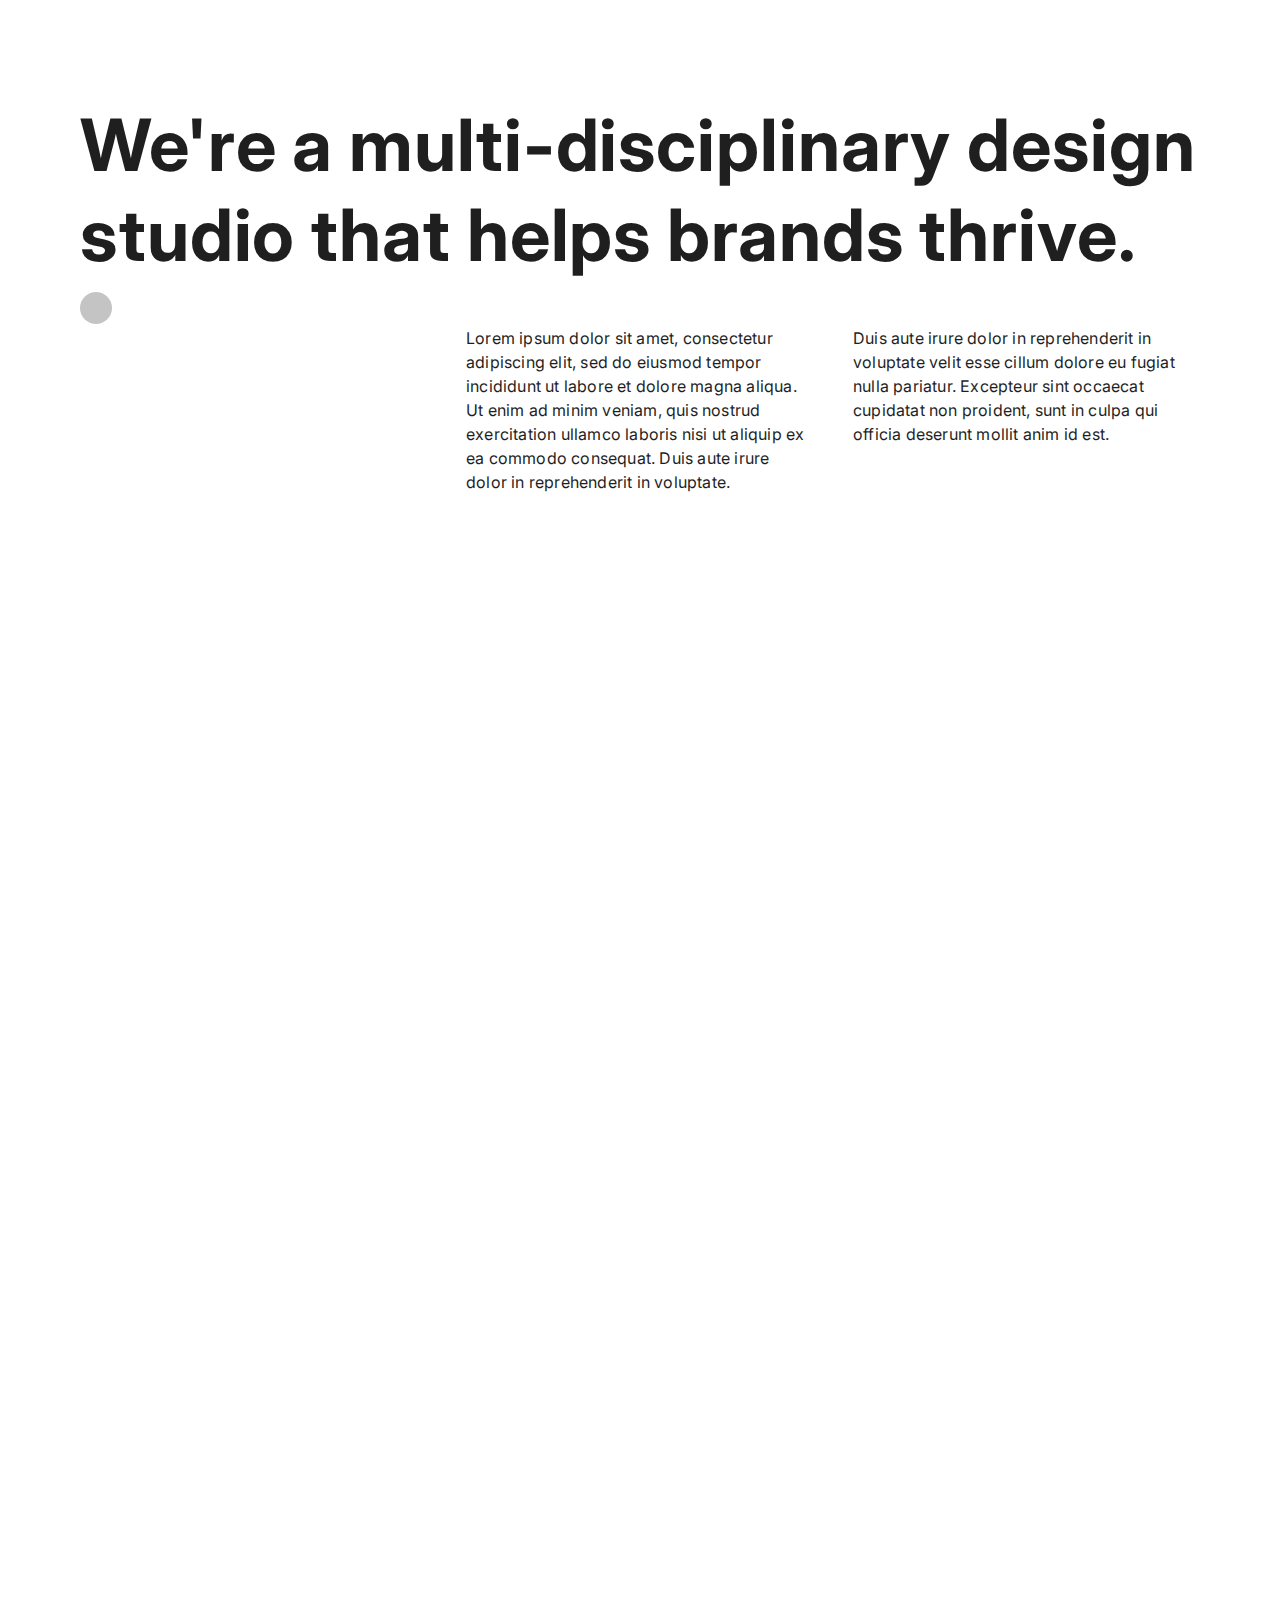
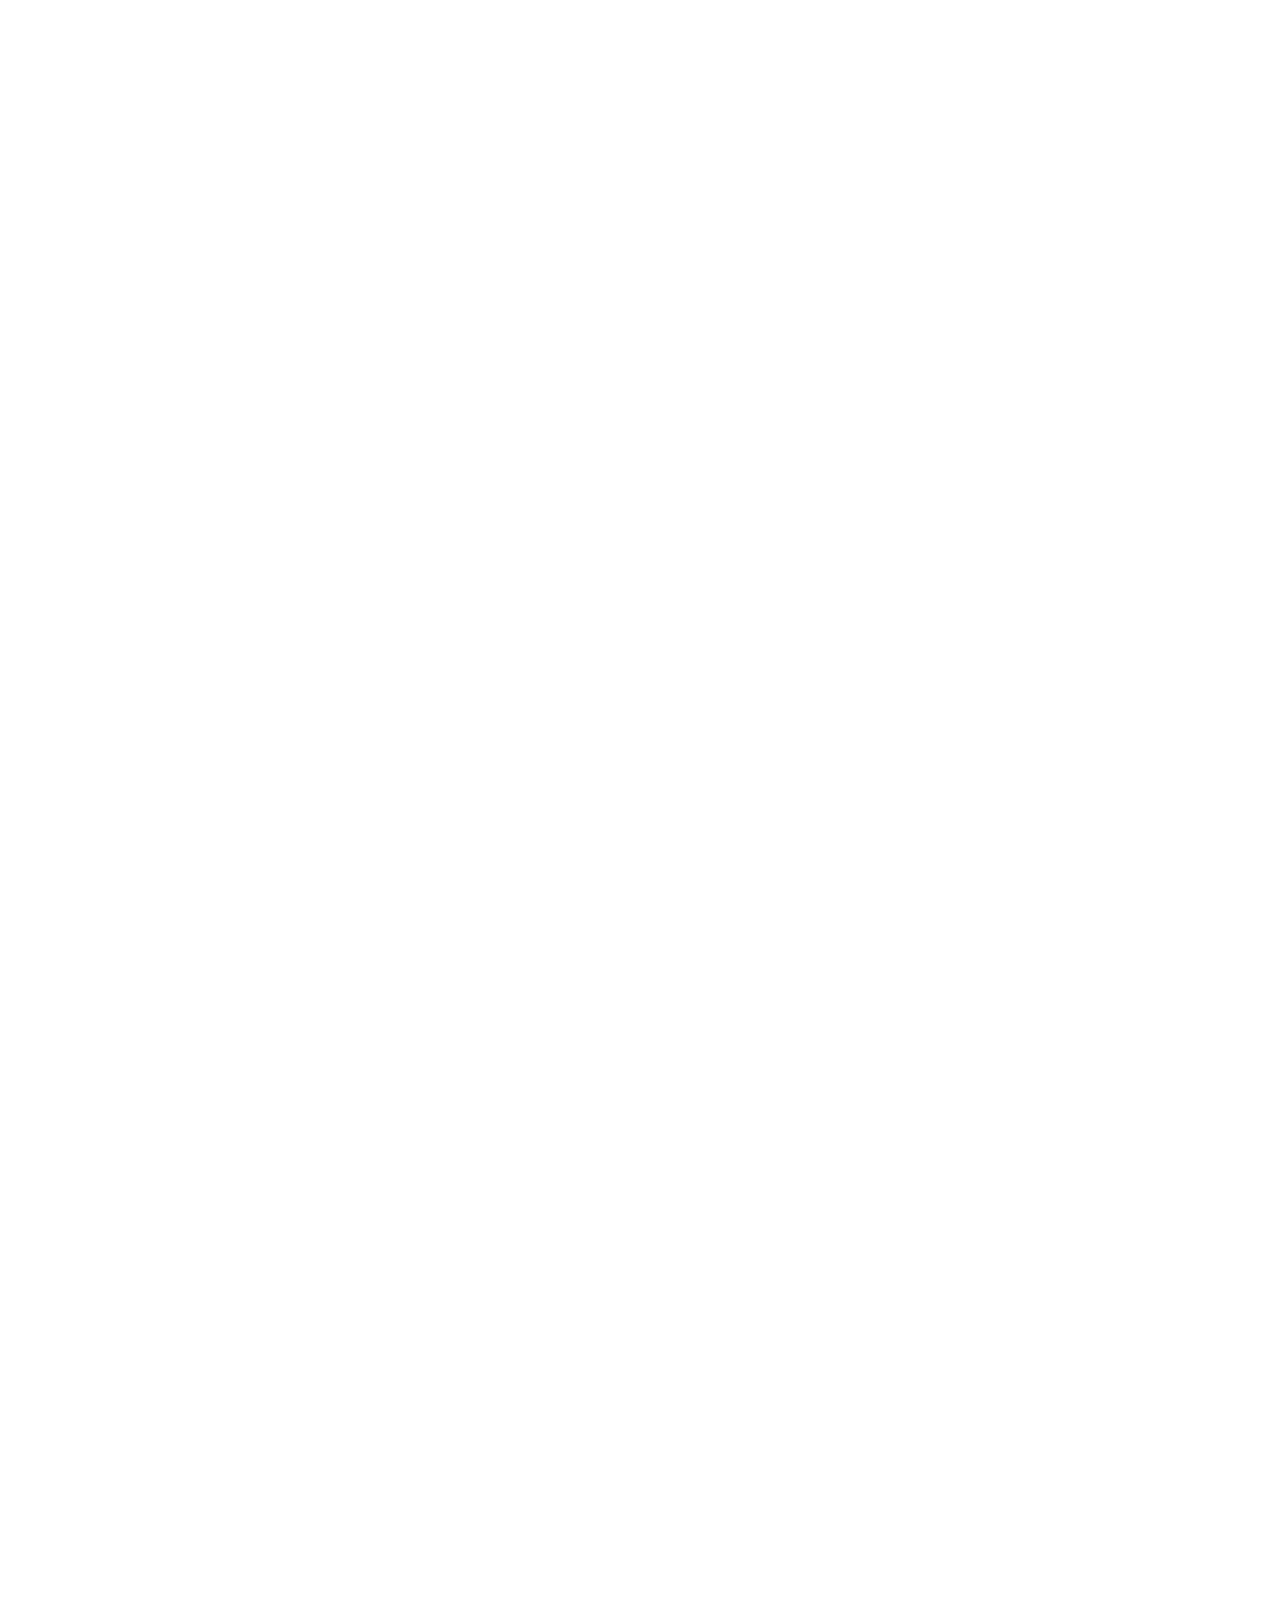
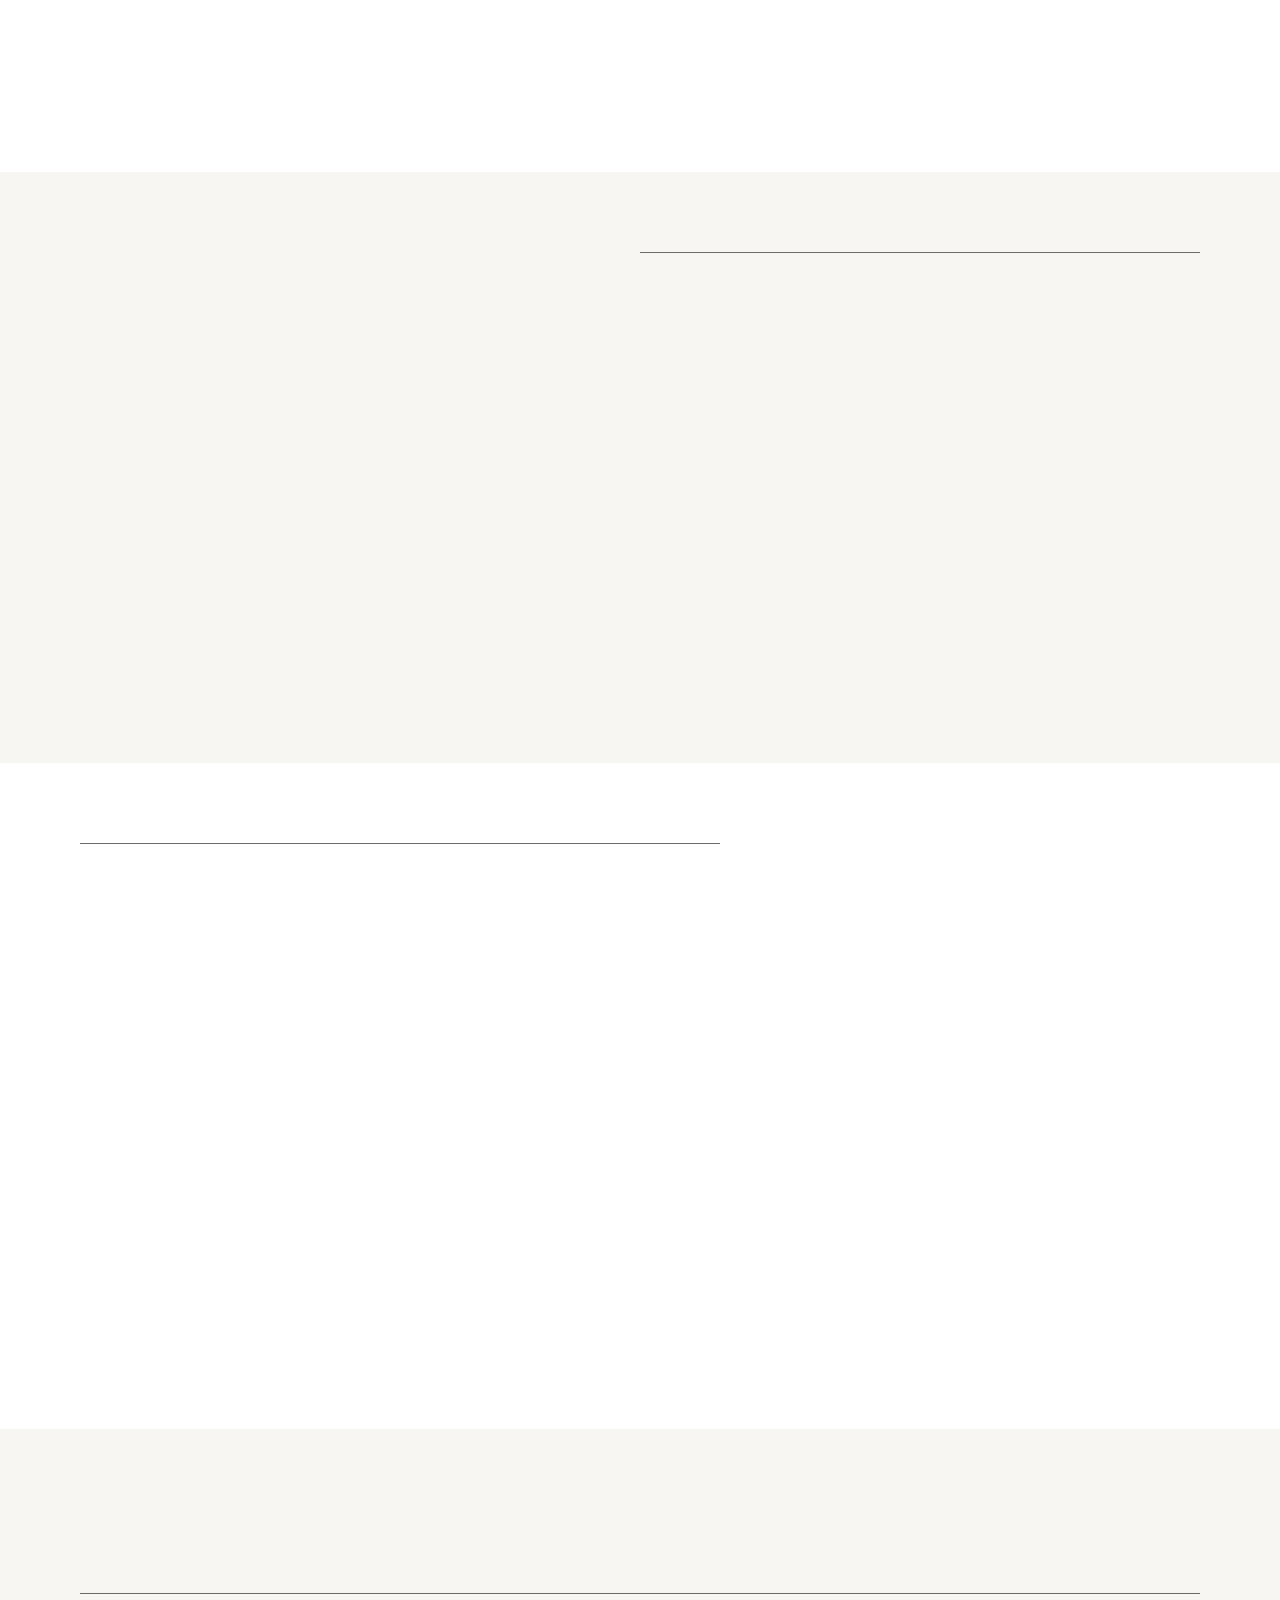
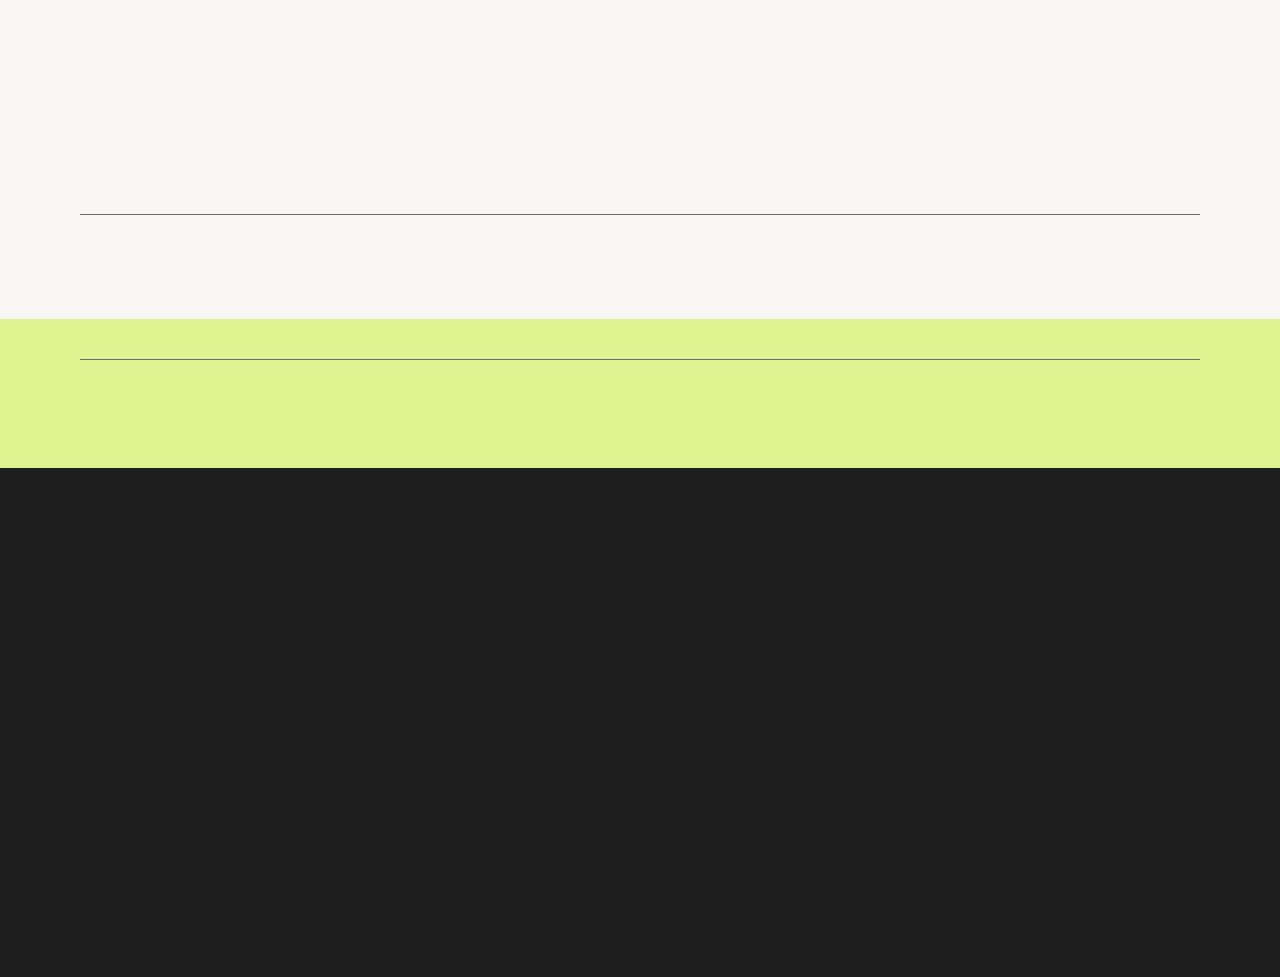
==== index.html @ 6ad8187c "Add files via upload" ====
<!DOCTYPE html>
<html lang="ua">

<head>
	<meta charset="UTF-8">
	<meta name="format-detection" content="telephone=no">
	<meta name="viewport" content="width=device-width, initial-scale=1.0">
	<link rel="stylesheet" href="css/style.min.css?_v=20220905231831">
	<title>Главная</title>
</head>

<body>
	<div class="wrapper">
		<header class="header _anim-items _anim-no-hide">
			<div class="header__container">
				<div class="header__inner">
					<div class="header__logo logo">
						<img src="img/analogue-logo.svg" alt="analogue-logo">
					</div>

					<nav class="header__nav nav">
						<a href="#" class="nav__item">Our work</a>
						<a href="#" class="nav__item">What we do</a>
						<a href="#" class="nav__item">About us</a>
						<a href="#" class="nav__item">Get in touch</a>
					</nav>

					<div class="icon-menu"><span></span></div>
					<div class="overlay-menu"><span></span></div>
				</div>
			</div>
		</header>
		<main class="page">

			<section class="intro section-big">
				<div class="intro__container">
					<h1 class="intro__title _anim-items _anim-no-hide"> We're a multi-disciplinary design studio that helps brands
						thrive.</h1>
					<div class="intro__text-box ">
						<p class="intro__text text _anim-items _anim-no-hide"> Lorem ipsum dolor sit amet, consectetur adipiscing elit,
							sed do eiusmod tempor
							incididunt ut labore et dolore magna aliqua. Ut enim ad minim veniam, quis nostrud exercitation ullamco
							laboris nisi ut aliquip ex ea commodo consequat. Duis aute irure dolor in reprehenderit in voluptate.</p>
						<p class="intro__text text _anim-items _anim-no-hide"> Duis aute irure dolor in reprehenderit in voluptate velit
							esse cillum dolore eu
							fugiat nulla pariatur. Excepteur sint occaecat cupidatat non proident, sunt in culpa qui officia deserunt
							mollit anim id est.</p>
					</div>
				</div>
			</section>

			<section class="work section-big">
				<div class="work__container">
					<div class="work__inner">
						<h2 class="work__title _anim-items">Recent <span>work</span></h2>
						<div class="work__items">

							<div class="work__col">
								<article class="work__item work-item _anim-items">
									<a href="#" class="work-item__img"><img src="img/work/1.jpg" alt=""></a>
									<hr class="black-line">
									<a class="work-item__title"> Rockfront Wine</a>
									<div class="work-item__bread-crumbs bread-crumbs">
										<a href="#" class="bread-crumbs__item">Packaging</a>
										<a href="#" class="bread-crumbs__item">Digital Content</a>
										<a href="#" class="bread-crumbs__item">Website</a>
									</div>
								</article>

								<article class="work__item work-item _anim-items">
									<a href="#" class="work-item__img"><img src="img/work/3.jpg" alt=""></a>
									<hr class="black-line">
									<a class="work-item__title">Miami Gin</h3>
										<div class="work-item__bread-crumbs bread-crumbs">
											<a href="#" class="bread-crumbs__item">Website</a>
											<a href="#" class="bread-crumbs__item">Illustration</a>
											<a href="#" class="bread-crumbs__item">Art Direction</a>
										</div>
								</article>

								<article class="work__item work-item _anim-items">
									<a href="#" class="work-item__img"><img src="img/work/5.jpg" alt=""></a>
									<hr class="black-line">
									<a class="work-item__title">Good Skin Club</a>
									<div class="work-item__bread-crumbs bread-crumbs">
										<a href="#" class="bread-crumbs__item">Packaging</a>
										<a href="#" class="bread-crumbs__item">Art Direction</a>
										<a href="#" class="bread-crumbs__item">Digital Content</a>
										<a href="#" class="bread-crumbs__item">Illustration</a>
									</div>
								</article>

							</div>

							<div class="work__col">
								<article class="work__item work-item _anim-items">
									<a href="#" class="work-item__img"><img src="img/work/2.jpg" alt=""></a>
									<hr class="black-line">
									<a class="work-item__title">Better Coffee Co</a>
									<div class="work-item__bread-crumbs bread-crumbs">
										<a href="#" class="bread-crumbs__item">Art Direction</a>
										<a href="#" class="bread-crumbs__item">Packaging</a>
										<a href="#" class="bread-crumbs__item">Illustration</a>
									</div>
								</article>

								<article class="work__item work-item _anim-items">
									<a href="#" class="work-item__img"><img src="img/work/4.jpg" alt=""></a>
									<hr class="black-line">
									<a class="work-item__title">Lumin Skincare</a>
									<div class="work-item__bread-crumbs bread-crumbs">
										<a href="#" class="bread-crumbs__item">Website</a>
										<a href="#" class="bread-crumbs__item">Visual Identity</a>
										<a href="#" class="bread-crumbs__item">Packaging</a>
										<a href="#" class="bread-crumbs__item">Illustration</a>
									</div>
								</article>

								<article class="work__item work-item _anim-items">
									<a href="#" class="work-item__img"><img src="img/work/6.jpg" alt=""></a>
									<hr class="black-line">
									<a class="work-item__title">Batch Gummies</a>
									<div class="work-item__bread-crumbs bread-crumbs">
										<a href="#" class="bread-crumbs__item">Illustration</a>
										<a href="#" class="bread-crumbs__item">Visual Identity</a>
									</div>
								</article>

							</div>

						</div>
						<a href="#" class="work__btn btn _anim-items">See all work</a>
					</div>
				</div>
			</section>

			<section class="about">

				<section class="what-we-do section">
					<div class="what-we-do__container">

						<div class="what-we-do__inner">

							<div class="what-we-do__box">
								<h2 class="what-we-do__title about__title _anim-items">Built to last.</h2>
								<h2 class="what-we-do__title about__title _anim-items">Always growing.</h2>
							</div>

							<div class="what-we-do__text-box what-we-do__box about__text-decor">
								<p class="what-we-do__text text _anim-items">Lorem ipsum dolor sit amet, consectetur adipiscing elit,
									sed do eiusmod
									tempor
									incididunt ut labore et dolore magna aliqua. Ut enim ad minim veniam, quis nostrud exercitation ullamco
									laboris nisi ut aliquip ex ea commodo consequat. Duis aute irure dolor in reprehenderit in voluptate velit
									esse cillum.</p>

								<div class="what-we-do__stats stats">

									<div class="stats__item _anim-items">
										<div class="stats__num">127</div>
										<div class="stats__descr">Projects done</div>
									</div>

									<div class="stats__item _anim-items">
										<div class="stats__num">87%</div>
										<div class="stats__descr">Chance of coffee</div>
									</div>

									<div class="stats__item _anim-items">
										<div class="stats__num">24</div>
										<div class="stats__descr">Team members</div>
									</div>

									<div class="stats__item _anim-items">
										<div class="stats__num">4.7</div>
										<div class="stats__descr">Average rating</div>
									</div>

								</div>
							</div>
						</div>
					</div>
				</section>

				<section class="history section">
					<div class="history__container">
						<div class="history__inner">

							<div class="history__box history__title-box">
								<h2 class="history__title about__title _anim-items">8 years in,</h2>
								<h2 class="history__title about__title _anim-items">stronger than ever</h2>

								<a href="#" class="history__btn btn _anim-items">More about us</a>
							</div>

							<div class="history__box history__text-box about__text-decor">

								<p class="history__text-full-width text _anim-items">Lorem ipsum dolor sit amet, consectetur adipiscing elit,
									sed do
									eiusmod
									tempor incididunt ut labore et dolore magna aliqua. Ut enim ad minim veniam, quis nostrud exercitation
									ullamco laboris nisi ut aliquip ex ea commodo consequat. Duis aute irure dolor in reprehenderit in voluptate
									velit esse cillum. Ut enim ad minim veniam, quis nostrud.</p>

								<div class="history-text__items">

									<div class="history-text__item">
										<h3 class="history-text__title _anim-items">Custom</h3>
										<p class="history-text__descr text _anim-items">Consectetur adipiscing elit, sed do eiusmod tempor
											incididunt ut
											labore et dolore magna aliqua. Ut enim ad minim veniam, quis nostrud exercitation ullamco laboris nisi
											ut aliquip ex ea commodo consequat. Duis aute irure dolor in reprehenderit in voluptate velit esse
											cillum dolore eu fugiat nulla pariatur.</p>
									</div>

									<div class="history-text__item">
										<h3 class="history-text__title _anim-items">Beautiful</h3>
										<p class="history-text__descr text _anim-items">Ut enim ad minim veniam, quis nostrud exercitation ullamco
											laboris
											nisi ut aliquip ex ea commodo consequat. Duis aute irure dolor in reprehenderit in voluptate velit esse
											cillum dolore eu fugiat nulla pariatur. Excepteur sint occaecat cupidatat.</p>
									</div>
								</div>
							</div>

						</div>
					</div>
				</section>

				<section class="clients section">
					<div class="clients__container">
						<div class="clients__inner">
							<div class="clients__title  _anim-items">Some of our<span>recent clients</span></div>
							<div class="clients__logos clients-logos">
								<div class="clients-logos__row">
									<div class="clients-logos__item _anim-items"><img src="img/about/1.png" alt=""></div>
									<div class="clients-logos__item _anim-items"><img src="img/about/2.png" alt=""></div>
									<div class="clients-logos__item _anim-items"><img src="img/about/3.png" alt=""></div>
									<div class="clients-logos__item _anim-items"><img src="img/about/4.png" alt=""></div>
								</div>
								<div class="clients-logos__row">
									<div class="clients-logos__item _anim-items"><img src="img/about/5.png" alt=""></div>
									<div class="clients-logos__item _anim-items"><img src="img/about/6.png" alt=""></div>
									<div class="clients-logos__item _anim-items"><img src="img/about/1.png" alt=""></div>
									<div class="clients-logos__item _anim-items"><img src="img/about/2.png" alt=""></div>
								</div>
							</div>
						</div>
					</div>
				</section>

			</section>

			<section class="ready-to-start">
				<div class="ready-to-start__container">
					<div class="ready-to-start__inner">
						<h2 class="ready-to-start__title _anim-items">Ready to <span>start?</span></h2>
						<a href="" class="ready-to-start__btn btn _anim-items">Get in touch</a>
					</div>
				</div>
			</section>

		</main>
		<footer class="footer">
			<div class="footer__container">
				<div class="footer__inner">
					<div class="footer__top">
						<div class="footer__box">
							<div class="footer__logo _anim-items"><img src="img/footer-analogue-logo.svg" alt="footer-analogue-logo">
							</div>
							<form action="#" class="form footer__form _anim-items">
								<label for="form__input">Stay in the loop</label>
								<input type="text" class="form__input" id="form__input">
								<button type="submit" class="form__btn btn _anim-items">submit</button>
							</form>
						</div>
						<div class="footer__box">
							<div class="footer__list-box one">

								<div class="footer__list-title spoilers__title">site</div>
								<ul class="footer__list spoilers__item">
									<li class="footer__list-item _anim-items"><a href="#" class="footer__link">Home</a></li>
									<li class="footer__list-item _anim-items"><a href="#" class="footer__link">Our work</a></li>
									<li class="footer__list-item _anim-items"><a href="#" class="footer__link">What we do</a></li>
									<li class="footer__list-item _anim-items"><a href="#" class="footer__link">Recent news</a></li>
									<li class="footer__list-item _anim-items"><a href="#" class="footer__link">About us</a></li>
									<li class="footer__list-item _anim-items"><a href="#" class="footer__link">Get in touch</a></li>
								</ul>

								<div class="footer__list-title spoilers__title">info</div>
								<ul class="footer__list spoilers__item">
									<li class="footer__list-item _anim-items"><a href="#" class="footer__link">Privacy policy</a></li>
									<li class="footer__list-item _anim-items"><a href="#" class="footer__link">Style guide</a></li>
									<li class="footer__list-item _anim-items"><a href="#" class="footer__link">Licenses</a></li>
									<li class="footer__list-item _anim-items"><a href="#" class="footer__link">Instructions</a></li>
									<li class="footer__list-item _anim-items"><a href="#" class="footer__link">Password</a></li>
									<li class="footer__list-item _anim-items"><a href="#" class="footer__link">404</a></li>
								</ul>

								<div class="footer__list-title spoilers__title">Social</div>
								<ul class="footer__list spoilers__item">
									<li class="footer__list-item _anim-items"><a href="#" class="footer__link">Dribbble</a></li>
									<li class="footer__list-item _anim-items"><a href="#" class="footer__link">Instagram</a></li>
									<li class="footer__list-item _anim-items"><a href="#" class="footer__link">Behance</a></li>
									<li class="footer__list-item _anim-items"><a href="#" class="footer__link">LinkedIn</a></li>
								</ul>
							</div>
						</div>
					</div>

					<div class="footer__bottom _anim-items">
						<div class="footer__copyright"><span>© Analogue 2021.</span> All Rights Reserved.</div>

						<div class="footer__info-box">
							<div class="footer__info">Built by <a href="#">Nikolai Bain.</a></div>
							<div class="footer__info">Powered by <a href="#">Webflow.</a></div>
						</div>
					</div>
				</div>
			</div>
		</footer>
	</div>
	<script src="js/app.min.js?_v=20220905231831"></script>
</body>

</html>
---- css/style.min.css ----
@import url(https://fonts.googleapis.com/css2?family=Inter:wght@400;700&family=Libre+Baskerville&display=swap);
@charset "UTF-8";
@font-face {
  font-family: icomoon;
  font-display: swap;
  src: url("../fonts/icomoon.woff2") format("woff2"), url("../fonts/icomoon.woff") format("woff");
  font-weight: 400;
  font-style: normal;
}
[class*=_icon-] {
  /* use !important to prevent issues with browser extensions that change fonts */
  font-family: "icomoon" !important;
  speak: never;
  font-style: normal;
  font-weight: normal;
  font-variant: normal;
  text-transform: none;
  line-height: 1;
  /* Better Font Rendering =========== */
  -webkit-font-smoothing: antialiased;
  -moz-osx-font-smoothing: grayscale;
}

._icon-analogue-logo:before {
  content: "\e900";
}

._icon-logo:before {
  content: "\e90a";
}

* {
  padding: 0px;
  margin: 0px;
  border: 0px;
}

*,
*:before,
*:after {
  box-sizing: border-box;
}

html,
body {
  height: 100%;
  min-width: 320px;
}

body {
  color: #1f1f1f;
  line-height: 1;
  font-family: "Inter", sans-serif;
  font-size: 1rem;
  -ms-text-size-adjust: 100%;
  -moz-text-size-adjust: 100%;
  -webkit-text-size-adjust: 100%;
  -webkit-font-smoothing: antialiased;
  -moz-osx-font-smoothing: grayscale;
}

input,
button,
textarea {
  font-family: "Inter", sans-serif;
  font-size: inherit;
}

button {
  cursor: pointer;
  color: inherit;
  background-color: inherit;
}

a {
  color: inherit;
}

a:link,
a:visited {
  text-decoration: none;
}

a:hover {
  text-decoration: none;
}

ul li {
  list-style: none;
}

img {
  vertical-align: top;
}

h1,
h2,
h3,
h4,
h5,
h6 {
  font-weight: inherit;
  font-size: inherit;
}

body {
  font-weight: 400;
}
body._lock {
  overflow: hidden;
  touch-action: none;
}
a {
  display: inline-block;
}

.wrapper {
  min-height: 100%;
  display: flex;
  flex-direction: column;
  overflow: hidden;
  position: relative;
}
.wrapper > main {
  flex: 1 1 auto;
}
.wrapper > * {
  min-width: 0;
}

@supports (padding-top: clamp( 1.875rem , 0.188253012rem  +  8.4337349398vw , 6.25rem )) {
  .section-big {
    padding-top: clamp( 1.875rem , 0.188253012rem  +  8.4337349398vw , 6.25rem );
  }
}
@supports not (padding-top: clamp( 1.875rem , 0.188253012rem  +  8.4337349398vw , 6.25rem )) {
  .section-big {
    padding-top: calc(1.875rem + 4.375 * (100vw - 20rem) / 51.875);
  }
}
@supports (padding-bottom: clamp( 1.875rem , 0.188253012rem  +  8.4337349398vw , 6.25rem )) {
  .section-big {
    padding-bottom: clamp( 1.875rem , 0.188253012rem  +  8.4337349398vw , 6.25rem );
  }
}
@supports not (padding-bottom: clamp( 1.875rem , 0.188253012rem  +  8.4337349398vw , 6.25rem )) {
  .section-big {
    padding-bottom: calc(1.875rem + 4.375 * (100vw - 20rem) / 51.875);
  }
}

@supports (padding-top: clamp( 1.25rem , -0.1957831325rem  +  7.2289156627vw , 5rem )) {
  .section {
    padding-top: clamp( 1.25rem , -0.1957831325rem  +  7.2289156627vw , 5rem );
  }
}
@supports not (padding-top: clamp( 1.25rem , -0.1957831325rem  +  7.2289156627vw , 5rem )) {
  .section {
    padding-top: calc(1.25rem + 3.75 * (100vw - 20rem) / 51.875);
  }
}
@supports (padding-bottom: clamp( 1.25rem , -0.1957831325rem  +  7.2289156627vw , 5rem )) {
  .section {
    padding-bottom: clamp( 1.25rem , -0.1957831325rem  +  7.2289156627vw , 5rem );
  }
}
@supports not (padding-bottom: clamp( 1.25rem , -0.1957831325rem  +  7.2289156627vw , 5rem )) {
  .section {
    padding-bottom: calc(1.25rem + 3.75 * (100vw - 20rem) / 51.875);
  }
}

.text {
  line-height: 150%;
  letter-spacing: 0.0125em;
  transition: all 0.3s linear;
  opacity: 0;
  transform: translateY(120%);
}
.text._active-anim {
  opacity: 1;
  transform: translateY(0);
}

.btn {
  font-size: 1.0625rem;
  line-height: 159%;
  letter-spacing: 0.0125em;
  color: #fff;
  padding: 0.5625rem 2rem;
  background-color: #1f1f1f;
  transition: all 0.2s linear;
  transition: all 0.3s linear;
  opacity: 0;
  transform: translateY(120%);
}
@media (min-width: 47.99875em) {
  .btn:hover {
    background-color: #464542;
  }
}
.btn:focus {
  outline: 0;
  color: #fff;
  background-color: #464542;
}
.btn:active {
  background-color: #fff;
  color: #000;
}
.btn._active-anim {
  opacity: 1;
  transform: translateY(0);
}

/*
(i) Стили будут применяться ко 
всем классам содержащим *__container
Например header__container, main__container и т.д.
Снипет (HTML): cnt
*/
[class*=__container] {
  max-width: 70rem;
  box-sizing: content-box;
  margin: 0 auto;
  padding: 0 0.9375rem;
}

[class*=-ibg] {
  position: relative;
}
[class*=-ibg] img {
  position: absolute;
  width: 100%;
  height: 100%;
  top: 0;
  left: 0;
  object-fit: cover;
}

[class*=-ibg_contain] img {
  object-fit: contain;
}

.header {
  width: 100%;
  position: fixed;
  z-index: 1000000000000;
  background-color: #fff;
  transition: all 0.3s linear;
  transform: translateY(-120%);
  opacity: 0;
}
.header._active-anim {
  transform: translateY(0);
  opacity: 1;
}
.header__inner {
  padding: 1.5rem 0;
  display: flex;
  align-items: center;
  justify-content: space-between;
}
@supports (padding-top: clamp( 0.625rem , 0.2876506024rem  +  1.686746988vw , 1.5rem )) {
  .header__inner {
    padding-top: clamp( 0.625rem , 0.2876506024rem  +  1.686746988vw , 1.5rem );
  }
}
@supports not (padding-top: clamp( 0.625rem , 0.2876506024rem  +  1.686746988vw , 1.5rem )) {
  .header__inner {
    padding-top: calc(0.625rem + 0.875 * (100vw - 20rem) / 51.875);
  }
}
@supports (padding-bottom: clamp( 0.625rem , 0.2876506024rem  +  1.686746988vw , 1.5rem )) {
  .header__inner {
    padding-bottom: clamp( 0.625rem , 0.2876506024rem  +  1.686746988vw , 1.5rem );
  }
}
@supports not (padding-bottom: clamp( 0.625rem , 0.2876506024rem  +  1.686746988vw , 1.5rem )) {
  .header__inner {
    padding-bottom: calc(0.625rem + 0.875 * (100vw - 20rem) / 51.875);
  }
}
.logo {
  font-size: 31px;
}

.nav {
  margin: 0 -13px;
}
.nav__item {
  font-size: 0.9375rem;
  line-height: 137.5%;
  position: relative;
  color: #1f1f1f;
}
@supports (margin-right: clamp( 0.3125rem , 0.1197289157rem  +  0.9638554217vw , 0.8125rem )) {
  .nav__item {
    margin-right: clamp( 0.3125rem , 0.1197289157rem  +  0.9638554217vw , 0.8125rem );
  }
}
@supports not (margin-right: clamp( 0.3125rem , 0.1197289157rem  +  0.9638554217vw , 0.8125rem )) {
  .nav__item {
    margin-right: calc(0.3125rem + 0.5 * (100vw - 20rem) / 51.875);
  }
}
@supports (margin-left: clamp( 0.3125rem , 0.1197289157rem  +  0.9638554217vw , 0.8125rem )) {
  .nav__item {
    margin-left: clamp( 0.3125rem , 0.1197289157rem  +  0.9638554217vw , 0.8125rem );
  }
}
@supports not (margin-left: clamp( 0.3125rem , 0.1197289157rem  +  0.9638554217vw , 0.8125rem )) {
  .nav__item {
    margin-left: calc(0.3125rem + 0.5 * (100vw - 20rem) / 51.875);
  }
}
.nav__item::before {
  content: "";
  position: absolute;
  height: 1px;
  width: 0%;
  background: #1f1f1f;
  top: 100%;
  left: 0;
  transition: all 0.2s linear;
}
@media (min-width: 47.99875em) {
  .nav__item:hover::before, .nav__item._active::before {
    width: 100%;
  }
}
@media (max-width: 47.99875em) {
  .nav {
    transition: all 0.2s linear;
    position: absolute;
    top: 0;
    right: 0;
    transform: translateX(120%);
    z-index: 10000;
    width: 84%;
    height: 100vh;
    background: rgba(31, 31, 31, 0.929);
    display: flex;
    flex-direction: column;
    align-items: center;
    justify-content: center;
  }
  .nav .nav__item {
    color: #fff;
    font-size: 1.875rem;
    display: block;
    margin: 0 0 10px;
  }
  .nav .nav__item._active::before {
    width: 100%;
    background: #fff;
  }
  .nav.menu-open {
    transform: translateX(0);
  }
}

.overlay-menu {
  display: none;
}
@media (max-width: 47.99875em) {
  .overlay-menu {
    position: absolute;
    top: 0;
    left: 0;
    width: 110%;
    height: 110vh;
    z-index: 100;
  }
  .overlay-menu.menu-open {
    display: block;
    background-color: rgba(31, 31, 31, 0.2);
  }
}

.icon-menu {
  display: none;
}
@media (max-width: 47.99875em) {
  .icon-menu {
    display: block;
    position: relative;
    width: 1.875rem;
    height: 1.125rem;
    cursor: pointer;
    z-index: 500000000;
  }
  .icon-menu span, .icon-menu::before, .icon-menu::after {
    content: "";
    transition: all 0.3s ease 0s;
    right: 0;
    position: absolute;
    width: 100%;
    height: 0.125rem;
    background-color: #000;
  }
  .icon-menu::before {
    top: 0;
  }
  .icon-menu::after {
    bottom: 0;
  }
  .icon-menu span {
    top: calc(50% - 0.0625rem);
  }
  .icon-menu.menu-open span {
    width: 0;
  }
  .icon-menu.menu-open::before, .icon-menu.menu-open::after {
    background-color: #fff;
  }
  .icon-menu.menu-open::before {
    top: calc(50% - 0.0625rem);
    transform: rotate(-45deg);
  }
  .icon-menu.menu-open::after {
    bottom: calc(50% - 0.0625rem);
    transform: rotate(45deg);
  }
}

@supports (padding-top: clamp( 5.625rem , 5.3840361446rem  +  1.2048192771vw , 6.25rem )) {
  .intro {
    padding-top: clamp( 5.625rem , 5.3840361446rem  +  1.2048192771vw , 6.25rem );
  }
}
@supports not (padding-top: clamp( 5.625rem , 5.3840361446rem  +  1.2048192771vw , 6.25rem )) {
  .intro {
    padding-top: calc(5.625rem + 0.625 * (100vw - 20rem) / 51.875);
  }
}
.intro__title {
  font-weight: 700;
  font-size: 4.5rem;
  line-height: 125%;
  letter-spacing: 0.0125em;
  margin-bottom: 2.875rem;
  position: relative;
  transition: all 0.5s linear;
  opacity: 0;
  transform: translateY(120%);
}
@supports (font-size: clamp( 1.875rem , 0.8629518072rem  +  5.0602409639vw , 4.5rem )) {
  .intro__title {
    font-size: clamp( 1.875rem , 0.8629518072rem  +  5.0602409639vw , 4.5rem );
  }
}
@supports not (font-size: clamp( 1.875rem , 0.8629518072rem  +  5.0602409639vw , 4.5rem )) {
  .intro__title {
    font-size: calc(1.875rem + 2.625 * (100vw - 20rem) / 51.875);
  }
}
.intro__title::before {
  content: "";
  position: absolute;
  left: 0;
  bottom: -44px;
  width: 32px;
  height: 32px;
  border-radius: 50%;
  background: #c4c4c4;
}
.intro__title._active-anim {
  opacity: 1;
  transform: translateY(0);
}
.intro__text-box {
  display: flex;
  justify-content: flex-end;
  flex-wrap: wrap;
  margin: 0 -1.25rem;
}
.intro__text {
  flex: 0 1 347px;
  margin: 0 1.25rem 1.25rem;
  transition: all 0.3s linear;
  opacity: 0;
  transform: translateY(120%);
}
@supports (margin-bottom: clamp( 0.9375rem , 0.8170180723rem  +  0.6024096386vw , 1.25rem )) {
  .intro__text {
    margin-bottom: clamp( 0.9375rem , 0.8170180723rem  +  0.6024096386vw , 1.25rem );
  }
}
@supports not (margin-bottom: clamp( 0.9375rem , 0.8170180723rem  +  0.6024096386vw , 1.25rem )) {
  .intro__text {
    margin-bottom: calc(0.9375rem + 0.3125 * (100vw - 20rem) / 51.875);
  }
}
.intro__text:nth-child(1)._active-anim {
  transition: all 0.5s linear 0.2s;
  opacity: 1;
  transform: translateY(0);
}
.intro__text:nth-child(2)._active-anim {
  transition: all 0.5s linear 0.4s;
  opacity: 1;
  transform: translateY(0);
}

.work__title {
  font-weight: 400;
  line-height: 125%;
  letter-spacing: 0.0125em;
  transition: all 0.3s linear;
  opacity: 0;
  transform: translateY(120%);
}
@supports (font-size: clamp( 2.1875rem , 1.6332831325rem  +  2.7710843373vw , 3.625rem )) {
  .work__title {
    font-size: clamp( 2.1875rem , 1.6332831325rem  +  2.7710843373vw , 3.625rem );
  }
}
@supports not (font-size: clamp( 2.1875rem , 1.6332831325rem  +  2.7710843373vw , 3.625rem )) {
  .work__title {
    font-size: calc(2.1875rem + 1.4375 * (100vw - 20rem) / 51.875);
  }
}
@supports (margin-bottom: clamp( 1.25rem , 0.6475903614rem  +  3.0120481928vw , 2.8125rem )) {
  .work__title {
    margin-bottom: clamp( 1.25rem , 0.6475903614rem  +  3.0120481928vw , 2.8125rem );
  }
}
@supports not (margin-bottom: clamp( 1.25rem , 0.6475903614rem  +  3.0120481928vw , 2.8125rem )) {
  .work__title {
    margin-bottom: calc(1.25rem + 1.5625 * (100vw - 20rem) / 51.875);
  }
}
.work__title span {
  font-family: "Libre Baskerville", serif;
}
.work__title._active-anim {
  opacity: 1;
  transform: translateY(0);
}
.work__items {
  display: flex;
  justify-content: center;
  align-items: flex-start;
  flex-wrap: wrap;
  margin: 0 -40px;
}
.work__col {
  margin: 0 40px;
  flex: 0 1 32.5rem;
}
.work__item {
  transition: all 0.3s linear;
  opacity: 0;
}
@supports (margin-bottom: clamp( 1.25rem , 0.1897590361rem  +  5.3012048193vw , 4rem )) {
  .work__item:not(:last-child) {
    margin-bottom: clamp( 1.25rem , 0.1897590361rem  +  5.3012048193vw , 4rem );
  }
}
@supports not (margin-bottom: clamp( 1.25rem , 0.1897590361rem  +  5.3012048193vw , 4rem )) {
  .work__item:not(:last-child) {
    margin-bottom: calc(1.25rem + 2.75 * (100vw - 20rem) / 51.875);
  }
}
.work__item._active-anim {
  transition: all 0.3s linear;
  opacity: 1;
}
@supports (margin-top: clamp( 1.25rem , 0.1897590361rem  +  5.3012048193vw , 4rem )) {
  .work__btn {
    margin-top: clamp( 1.25rem , 0.1897590361rem  +  5.3012048193vw , 4rem );
  }
}
@supports not (margin-top: clamp( 1.25rem , 0.1897590361rem  +  5.3012048193vw , 4rem )) {
  .work__btn {
    margin-top: calc(1.25rem + 2.75 * (100vw - 20rem) / 51.875);
  }
}

.work-item__img {
  max-width: 520px;
  height: auto;
}
.work-item__img img {
  width: 100%;
  height: 100%;
}
.work-item__title {
  line-height: 146%;
  letter-spacing: 0.0125em;
  color: #464542;
  position: relative;
  display: inline-block;
  text-transform: capitalize;
  cursor: pointer;
}
@supports (font-size: clamp( 1.125rem , 1.0045180723rem  +  0.6024096386vw , 1.4375rem )) {
  .work-item__title {
    font-size: clamp( 1.125rem , 1.0045180723rem  +  0.6024096386vw , 1.4375rem );
  }
}
@supports not (font-size: clamp( 1.125rem , 1.0045180723rem  +  0.6024096386vw , 1.4375rem )) {
  .work-item__title {
    font-size: calc(1.125rem + 0.3125 * (100vw - 20rem) / 51.875);
  }
}
@supports (margin-bottom: clamp( 0.3125rem , 0.1920180723rem  +  0.6024096386vw , 0.625rem )) {
  .work-item__title {
    margin-bottom: clamp( 0.3125rem , 0.1920180723rem  +  0.6024096386vw , 0.625rem );
  }
}
@supports not (margin-bottom: clamp( 0.3125rem , 0.1920180723rem  +  0.6024096386vw , 0.625rem )) {
  .work-item__title {
    margin-bottom: calc(0.3125rem + 0.3125 * (100vw - 20rem) / 51.875);
  }
}
.work-item__title::before {
  content: "";
  position: absolute;
  height: 1px;
  width: 0%;
  background: #1f1f1f;
  top: 100%;
  left: 0;
  transition: all 0.2s linear;
}
.work-item__title:hover::before {
  width: 100%;
}
.black-line {
  background: #000;
  width: 100%;
  height: 1px;
}
@supports (margin-top: clamp( 0.625rem , 0.3840361446rem  +  1.2048192771vw , 1.25rem )) {
  .black-line {
    margin-top: clamp( 0.625rem , 0.3840361446rem  +  1.2048192771vw , 1.25rem );
  }
}
@supports not (margin-top: clamp( 0.625rem , 0.3840361446rem  +  1.2048192771vw , 1.25rem )) {
  .black-line {
    margin-top: calc(0.625rem + 0.625 * (100vw - 20rem) / 51.875);
  }
}
@supports (margin-bottom: clamp( 0.625rem , 0.3840361446rem  +  1.2048192771vw , 1.25rem )) {
  .black-line {
    margin-bottom: clamp( 0.625rem , 0.3840361446rem  +  1.2048192771vw , 1.25rem );
  }
}
@supports not (margin-bottom: clamp( 0.625rem , 0.3840361446rem  +  1.2048192771vw , 1.25rem )) {
  .black-line {
    margin-bottom: calc(0.625rem + 0.625 * (100vw - 20rem) / 51.875);
  }
}

.bread-crumbs__item {
  text-transform: capitalize;
  line-height: 160%;
  letter-spacing: 0.025em;
  color: #6d6b67;
  display: inline-flex;
  align-items: center;
  transition: all 0.2s linear;
}
@supports (font-size: clamp( 0.8125rem , 0.7643072289rem  +  0.2409638554vw , 0.9375rem )) {
  .bread-crumbs__item {
    font-size: clamp( 0.8125rem , 0.7643072289rem  +  0.2409638554vw , 0.9375rem );
  }
}
@supports not (font-size: clamp( 0.8125rem , 0.7643072289rem  +  0.2409638554vw , 0.9375rem )) {
  .bread-crumbs__item {
    font-size: calc(0.8125rem + 0.125 * (100vw - 20rem) / 51.875);
  }
}
.bread-crumbs__item:hover {
  color: #000;
}
.bread-crumbs__item::after {
  content: "/";
  color: #e0dfdc;
  margin: 0 8px 0 2px;
  font-family: "Inter", sans-serif;
}
.bread-crumbs__item:last-child::after {
  color: #000;
  margin-right: 0;
}

.about {
  background: #f7f6f3;
  color: #1f1f1f;
}
.about__title {
  line-height: 134%;
  letter-spacing: 0.0125em;
  transition: all 0.3s linear;
  opacity: 0;
  transform: translateY(120%);
}
@supports (font-size: clamp( 1.25rem , 0.8403614458rem  +  2.0481927711vw , 2.3125rem )) {
  .about__title {
    font-size: clamp( 1.25rem , 0.8403614458rem  +  2.0481927711vw , 2.3125rem );
  }
}
@supports not (font-size: clamp( 1.25rem , 0.8403614458rem  +  2.0481927711vw , 2.3125rem )) {
  .about__title {
    font-size: calc(1.25rem + 1.0625 * (100vw - 20rem) / 51.875);
  }
}
.about__title:nth-child(2) {
  font-family: "Libre Baskerville", serif;
}
.about__title._active-anim {
  opacity: 1;
  transform: translateY(0);
}
.about__text-decor {
  padding-top: 27px;
  border-top: 1px solid #6d6b67;
}

.what-we-do__inner {
  display: flex;
  flex-wrap: wrap;
  justify-content: space-between;
}
.what-we-do__box {
  flex: 1 1 0;
  min-width: 300px;
}
.what-we-do__title {
  transition: all 0.2s linear;
  opacity: 0;
  transform: translateY(120%);
}
.what-we-do__title._active-anim {
  opacity: 1;
  transform: translateY(0);
}
@supports (margin-bottom: clamp( 1.25rem , 0.6475903614rem  +  3.0120481928vw , 2.8125rem )) {
  .what-we-do__text {
    margin-bottom: clamp( 1.25rem , 0.6475903614rem  +  3.0120481928vw , 2.8125rem );
  }
}
@supports not (margin-bottom: clamp( 1.25rem , 0.6475903614rem  +  3.0120481928vw , 2.8125rem )) {
  .what-we-do__text {
    margin-bottom: calc(1.25rem + 1.5625 * (100vw - 20rem) / 51.875);
  }
}
.what-we-do__stats {
  display: flex;
  align-items: center;
  flex-wrap: wrap;
}

.stats__item {
  flex: 0 0 50%;
  margin-bottom: 2.5rem;
  transition: all 0.3s linear;
  opacity: 0;
  transform: translateY(120%);
}
.stats__item:nth-last-child(1), .stats__item:nth-last-child(2) {
  margin-bottom: 0;
}
.stats__item:nth-child(1)._active-anim {
  transition: all 0.3s linear 0.2s;
  opacity: 1;
  transform: translateY(0);
}
.stats__item:nth-child(2)._active-anim {
  transition: all 0.3s linear 0.4s;
  opacity: 1;
  transform: translateY(0);
}
.stats__item:nth-child(3)._active-anim {
  transition: all 0.3s linear 0.6s;
  opacity: 1;
  transform: translateY(0);
}
.stats__item:nth-child(4)._active-anim {
  transition: all 0.3s linear 0.8s;
  opacity: 1;
  transform: translateY(0);
}
.stats__num {
  line-height: 100%;
  letter-spacing: 0.0125em;
  font-family: "Libre Baskerville", serif;
}
@supports (font-size: clamp( 1.875rem , 0.8629518072rem  +  5.0602409639vw , 4.5rem )) {
  .stats__num {
    font-size: clamp( 1.875rem , 0.8629518072rem  +  5.0602409639vw , 4.5rem );
  }
}
@supports not (font-size: clamp( 1.875rem , 0.8629518072rem  +  5.0602409639vw , 4.5rem )) {
  .stats__num {
    font-size: calc(1.875rem + 2.625 * (100vw - 20rem) / 51.875);
  }
}
.stats__descr {
  line-height: 169%;
  letter-spacing: 0.0125em;
}

.history {
  background: #fff;
}
.history__inner {
  display: flex;
  flex-wrap: wrap;
  flex-direction: row-reverse;
  justify-content: space-between;
}
.history__text-box {
  max-width: 640px;
}
.history__text-full-width {
  line-height: 150%;
  letter-spacing: 0.0125em;
}
@supports (font-size: clamp( 1rem , 0.9036144578rem  +  0.4819277108vw , 1.25rem )) {
  .history__text-full-width {
    font-size: clamp( 1rem , 0.9036144578rem  +  0.4819277108vw , 1.25rem );
  }
}
@supports not (font-size: clamp( 1rem , 0.9036144578rem  +  0.4819277108vw , 1.25rem )) {
  .history__text-full-width {
    font-size: calc(1rem + 0.25 * (100vw - 20rem) / 51.875);
  }
}
@supports (margin-bottom: clamp( 0.9375rem , 0.4073795181rem  +  2.6506024096vw , 2.3125rem )) {
  .history__text-full-width {
    margin-bottom: clamp( 0.9375rem , 0.4073795181rem  +  2.6506024096vw , 2.3125rem );
  }
}
@supports not (margin-bottom: clamp( 0.9375rem , 0.4073795181rem  +  2.6506024096vw , 2.3125rem )) {
  .history__text-full-width {
    margin-bottom: calc(0.9375rem + 1.375 * (100vw - 20rem) / 51.875);
  }
}
@supports (margin-top: clamp( 0.9375rem , 0.4555722892rem  +  2.4096385542vw , 2.1875rem )) {
  .history__btn {
    margin-top: clamp( 0.9375rem , 0.4555722892rem  +  2.4096385542vw , 2.1875rem );
  }
}
@supports not (margin-top: clamp( 0.9375rem , 0.4555722892rem  +  2.4096385542vw , 2.1875rem )) {
  .history__btn {
    margin-top: calc(0.9375rem + 1.25 * (100vw - 20rem) / 51.875);
  }
}

.history-text__items {
  display: flex;
  flex-wrap: wrap;
  justify-content: space-between;
  margin: 0 -21px;
}
.history-text__item {
  padding: 0 21px;
  flex: 1 1 50%;
  min-width: 250px;
}
@media (max-width: 47.99875em) {
  .history-text__item {
    margin-bottom: 20px;
  }
}
.history-text__title {
  line-height: 150%;
  letter-spacing: 0.0125em;
  margin-bottom: 0.9375rem;
  transition: all 0.3s linear;
  opacity: 0;
  transform: translateY(120%);
}
@supports (font-size: clamp( 1rem , 0.9036144578rem  +  0.4819277108vw , 1.25rem )) {
  .history-text__title {
    font-size: clamp( 1rem , 0.9036144578rem  +  0.4819277108vw , 1.25rem );
  }
}
@supports not (font-size: clamp( 1rem , 0.9036144578rem  +  0.4819277108vw , 1.25rem )) {
  .history-text__title {
    font-size: calc(1rem + 0.25 * (100vw - 20rem) / 51.875);
  }
}
.history-text__title._active-anim {
  opacity: 1;
  transform: translateY(0);
}
.history-text__descr {
  line-height: 150%;
  letter-spacing: 0.0125em;
}

.clients__title {
  line-height: 130%;
  letter-spacing: 0.0125em;
  text-align: center;
  transition: all 0.3s linear;
  opacity: 0;
  transform: translateY(120%);
}
@supports (margin-bottom: clamp( 0.625rem , -0.0015060241rem  +  3.1325301205vw , 2.25rem )) {
  .clients__title {
    margin-bottom: clamp( 0.625rem , -0.0015060241rem  +  3.1325301205vw , 2.25rem );
  }
}
@supports not (margin-bottom: clamp( 0.625rem , -0.0015060241rem  +  3.1325301205vw , 2.25rem )) {
  .clients__title {
    margin-bottom: calc(0.625rem + 1.625 * (100vw - 20rem) / 51.875);
  }
}
@supports (font-size: clamp( 1.25rem , 0.8403614458rem  +  2.0481927711vw , 2.3125rem )) {
  .clients__title {
    font-size: clamp( 1.25rem , 0.8403614458rem  +  2.0481927711vw , 2.3125rem );
  }
}
@supports not (font-size: clamp( 1.25rem , 0.8403614458rem  +  2.0481927711vw , 2.3125rem )) {
  .clients__title {
    font-size: calc(1.25rem + 1.0625 * (100vw - 20rem) / 51.875);
  }
}
.clients__title._active-anim {
  opacity: 1;
  transform: translateY(0);
}
.clients__title span {
  margin-left: 5px;
  font-family: "Libre Baskerville", serif;
}
.clients-logos {
  border-top: 1px solid #6d6b67;
  border-bottom: 1px solid #6d6b67;
  padding: 2.5rem 0;
  margin-bottom: 24px;
}
.clients-logos__row {
  display: flex;
  justify-content: space-between;
  flex-wrap: wrap;
}
@supports (margin-bottom: clamp( 1.875rem , 1.1521084337rem  +  3.6144578313vw , 3.75rem )) {
  .clients-logos__row {
    margin-bottom: clamp( 1.875rem , 1.1521084337rem  +  3.6144578313vw , 3.75rem );
  }
}
@supports not (margin-bottom: clamp( 1.875rem , 1.1521084337rem  +  3.6144578313vw , 3.75rem )) {
  .clients-logos__row {
    margin-bottom: calc(1.875rem + 1.875 * (100vw - 20rem) / 51.875);
  }
}
.clients-logos__row:last-child {
  margin-bottom: 0;
}
@media (max-width: 768px) {
  .clients-logos__row {
    margin-bottom: 0;
  }
}
.clients-logos__item {
  flex: 0 1 25%;
  display: flex;
  align-items: center;
  justify-content: center;
  transition: all 0.3s linear;
  opacity: 0;
  transform: translateY(120%);
}
@media (max-width: 768px) {
  .clients-logos__item {
    flex: 0 1 50%;
  }
  @supports (margin-top: clamp( 0.9375rem , 0.5760542169rem  +  1.8072289157vw , 1.875rem )) {
    .clients-logos__item {
      margin-top: clamp( 0.9375rem , 0.5760542169rem  +  1.8072289157vw , 1.875rem );
    }
  }
  @supports not (margin-top: clamp( 0.9375rem , 0.5760542169rem  +  1.8072289157vw , 1.875rem )) {
    .clients-logos__item {
      margin-top: calc(0.9375rem + 0.9375 * (100vw - 20rem) / 51.875);
    }
  }
  @supports (margin-bottom: clamp( 0.9375rem , 0.5760542169rem  +  1.8072289157vw , 1.875rem )) {
    .clients-logos__item {
      margin-bottom: clamp( 0.9375rem , 0.5760542169rem  +  1.8072289157vw , 1.875rem );
    }
  }
  @supports not (margin-bottom: clamp( 0.9375rem , 0.5760542169rem  +  1.8072289157vw , 1.875rem )) {
    .clients-logos__item {
      margin-bottom: calc(0.9375rem + 0.9375 * (100vw - 20rem) / 51.875);
    }
  }
}
@media (max-width: 425px) {
  .clients-logos__item {
    flex: 0 1 100%;
  }
}
.clients-logos__item:nth-child(1)._active-anim {
  transition: all 0.3s linear 0.2s;
  opacity: 1;
  transform: translateY(0);
}
.clients-logos__item:nth-child(2)._active-anim {
  transition: all 0.3s linear 0.4s;
  opacity: 1;
  transform: translateY(0);
}
.clients-logos__item:nth-child(3)._active-anim {
  transition: all 0.3s linear 0.6s;
  opacity: 1;
  transform: translateY(0);
}
.clients-logos__item:nth-child(4)._active-anim {
  transition: all 0.3s linear 0.8s;
  opacity: 1;
  transform: translateY(0);
}

.ready-to-start {
  background: #e0f391;
}
@supports (padding-top: clamp( 1.25rem , 0.7680722892rem  +  2.4096385542vw , 2.5rem )) {
  .ready-to-start {
    padding-top: clamp( 1.25rem , 0.7680722892rem  +  2.4096385542vw , 2.5rem );
  }
}
@supports not (padding-top: clamp( 1.25rem , 0.7680722892rem  +  2.4096385542vw , 2.5rem )) {
  .ready-to-start {
    padding-top: calc(1.25rem + 1.25 * (100vw - 20rem) / 51.875);
  }
}
@supports (padding-bottom: clamp( 1.25rem , 0.7680722892rem  +  2.4096385542vw , 2.5rem )) {
  .ready-to-start {
    padding-bottom: clamp( 1.25rem , 0.7680722892rem  +  2.4096385542vw , 2.5rem );
  }
}
@supports not (padding-bottom: clamp( 1.25rem , 0.7680722892rem  +  2.4096385542vw , 2.5rem )) {
  .ready-to-start {
    padding-bottom: calc(1.25rem + 1.25 * (100vw - 20rem) / 51.875);
  }
}
.ready-to-start__inner {
  border-top: 1px solid #6d6b67;
  padding-top: 1.4375rem;
  display: flex;
  flex-wrap: wrap;
  align-items: center;
  justify-content: space-between;
}
@media (max-width: 375px) {
  .ready-to-start__inner {
    justify-content: center;
  }
}
.ready-to-start__title {
  line-height: 140%;
  letter-spacing: 0.0125em;
  transition: all 0.3s linear;
  opacity: 0;
  transform: translateY(120%);
}
@supports (font-size: clamp( 1.25rem , 1.0090361446rem  +  1.2048192771vw , 1.875rem )) {
  .ready-to-start__title {
    font-size: clamp( 1.25rem , 1.0090361446rem  +  1.2048192771vw , 1.875rem );
  }
}
@supports not (font-size: clamp( 1.25rem , 1.0090361446rem  +  1.2048192771vw , 1.875rem )) {
  .ready-to-start__title {
    font-size: calc(1.25rem + 0.625 * (100vw - 20rem) / 51.875);
  }
}
.ready-to-start__title span {
  font-family: "Libre Baskerville", serif;
}
@media (max-width: 375px) {
  .ready-to-start__title {
    margin-bottom: 20px;
  }
}
.ready-to-start__title._active-anim {
  opacity: 1;
  transform: translateY(0);
}
.footer {
  background: #1f1f1f;
  color: #fff;
}
@supports (padding-top: clamp( 1.25rem , 0.5271084337rem  +  3.6144578313vw , 3.125rem )) {
  .footer {
    padding-top: clamp( 1.25rem , 0.5271084337rem  +  3.6144578313vw , 3.125rem );
  }
}
@supports not (padding-top: clamp( 1.25rem , 0.5271084337rem  +  3.6144578313vw , 3.125rem )) {
  .footer {
    padding-top: calc(1.25rem + 1.875 * (100vw - 20rem) / 51.875);
  }
}
@supports (padding-bottom: clamp( 1.875rem , 0.6701807229rem  +  6.0240963855vw , 5rem )) {
  .footer {
    padding-bottom: clamp( 1.875rem , 0.6701807229rem  +  6.0240963855vw , 5rem );
  }
}
@supports not (padding-bottom: clamp( 1.875rem , 0.6701807229rem  +  6.0240963855vw , 5rem )) {
  .footer {
    padding-bottom: calc(1.875rem + 3.125 * (100vw - 20rem) / 51.875);
  }
}
.footer__top {
  display: flex;
  justify-content: space-between;
  flex-wrap: wrap;
}
@supports (margin-bottom: clamp( 1.875rem , 0.3328313253rem  +  7.7108433735vw , 5.875rem )) {
  .footer__top {
    margin-bottom: clamp( 1.875rem , 0.3328313253rem  +  7.7108433735vw , 5.875rem );
  }
}
@supports not (margin-bottom: clamp( 1.875rem , 0.3328313253rem  +  7.7108433735vw , 5.875rem )) {
  .footer__top {
    margin-bottom: calc(1.875rem + 4 * (100vw - 20rem) / 51.875);
  }
}
.footer__bottom {
  display: flex;
  flex-wrap: wrap;
  align-items: center;
  justify-content: space-between;
  transition: all 0.3s linear;
  opacity: 0;
  transform: translateY(120%);
}
.footer__bottom._active-anim {
  opacity: 1;
  transform: translateY(0);
}
.footer__info-box {
  flex: 1 1 50%;
  display: flex;
  align-items: center;
}
.footer__box {
  flex: 1 1 50%;
  margin-bottom: 1.25rem;
}
@supports (min-width: clamp( 18.75rem , 15.6174698795rem  +  15.6626506024vw , 26.875rem )) {
  .footer__box {
    min-width: clamp( 18.75rem , 15.6174698795rem  +  15.6626506024vw , 26.875rem );
  }
}
@supports not (min-width: clamp( 18.75rem , 15.6174698795rem  +  15.6626506024vw , 26.875rem )) {
  .footer__box {
    min-width: calc(18.75rem + 8.125 * (100vw - 20rem) / 51.875);
  }
}
.footer__logo {
  max-width: 244px;
  height: auto;
  transition: all 0.3s linear;
  opacity: 0;
  transform: translateY(120%);
}
.footer__logo img {
  width: 100%;
}
.footer__logo._active-anim {
  opacity: 1;
  transform: translateY(0);
}
.footer__form {
  width: 100%;
  display: flex;
  flex-wrap: wrap;
  transition: all 0.3s linear;
  opacity: 0;
  transform: translateY(120%);
}
@supports (padding-top: clamp( 1.875rem , 1.0798192771rem  +  3.9759036145vw , 3.9375rem )) {
  .footer__form {
    padding-top: clamp( 1.875rem , 1.0798192771rem  +  3.9759036145vw , 3.9375rem );
  }
}
@supports not (padding-top: clamp( 1.875rem , 1.0798192771rem  +  3.9759036145vw , 3.9375rem )) {
  .footer__form {
    padding-top: calc(1.875rem + 2.0625 * (100vw - 20rem) / 51.875);
  }
}
.footer__form label {
  width: 100%;
  display: block;
  font-family: "Libre Baskerville";
  line-height: 168%;
  letter-spacing: 0.0125em;
}
@supports (font-size: clamp( 1rem , 0.9036144578rem  +  0.4819277108vw , 1.25rem )) {
  .footer__form label {
    font-size: clamp( 1rem , 0.9036144578rem  +  0.4819277108vw , 1.25rem );
  }
}
@supports not (font-size: clamp( 1rem , 0.9036144578rem  +  0.4819277108vw , 1.25rem )) {
  .footer__form label {
    font-size: calc(1rem + 0.25 * (100vw - 20rem) / 51.875);
  }
}
.footer__form._active-anim {
  opacity: 1;
  transform: translateY(0);
}
.footer__copyright {
  flex: 1 1 50%;
}
.footer__copyright span {
  font-family: "Libre Baskerville";
}
.footer__list-box {
  display: flex;
  flex-wrap: wrap;
  justify-content: space-between;
}
.footer__list {
  flex: 1 1 11.5625rem;
  margin-bottom: 1.25rem;
}
.footer__list-item {
  margin-bottom: 0.5625rem;
  font-size: 0.875rem;
  line-height: 160%;
  letter-spacing: 0.0125em;
  transition: all 0.2s linear;
  transition: all 0.3s linear;
  opacity: 0;
  transform: translateY(120%);
}
.footer__list-item:nth-child(1)._active-anim {
  transition: all 0.3s linear 0.2s;
  opacity: 1;
  transform: translateY(0);
}
.footer__list-item:nth-child(2)._active-anim {
  transition: all 0.3s linear 0.4s;
  opacity: 1;
  transform: translateY(0);
}
.footer__list-item:nth-child(3)._active-anim {
  transition: all 0.3s linear 0.6s;
  opacity: 1;
  transform: translateY(0);
}
.footer__list-item:nth-child(4)._active-anim {
  transition: all 0.3s linear 0.8s;
  opacity: 1;
  transform: translateY(0);
}
.footer__list-item:nth-child(5)._active-anim {
  transition: all 0.3s linear 1s;
  opacity: 1;
  transform: translateY(0);
}
.footer__list-item:nth-child(6)._active-anim {
  transition: all 0.3s linear 1.2s;
  opacity: 1;
  transform: translateY(0);
}
.footer__list-item:nth-child(7)._active-anim {
  transition: all 0.3s linear 1.4s;
  opacity: 1;
  transform: translateY(0);
}
@media (min-width: 47.99875em) {
  .footer__list-item:hover {
    color: #e0f391;
  }
}
.footer__list-item:active {
  color: #666;
}
.footer__info {
  margin: 1.25rem 60px 1.25rem 0;
  white-space: nowrap;
}
.footer__info:last-child {
  margin-right: 0;
}
.footer__info a {
  transition: all 0.2s linear;
  color: #a8a6a0;
}
@media (min-width: 47.99875em) {
  .footer__info a:hover {
    color: #e0f391;
  }
}
.footer__info a:active {
  color: #666;
}

.form__input {
  max-width: 300px;
  width: 100%;
  height: 50px;
  background: transparent;
  border-bottom: 1px solid #6d6b67;
  padding: 0 10px;
  color: #fff;
  transition: all 0.2s linear;
}
@media (max-width: 450px) {
  .form__input {
    max-width: none;
    width: 100%;
  }
}
.form__input::placeholder {
  color: #6d6b67;
}
.form__input:focus {
  color: #fff;
  outline: 0;
  background-color: #464542;
}
.form__btn {
  color: #6d6b67;
  border-bottom: 1px solid #6d6b67;
}
.form__btn:hover {
  color: #fff;
}
@media (max-width: 450px) {
  .form__btn {
    width: 100%;
  }
}

.spoilers__title {
  display: none;
}

@media (max-width: 425px) {
  .spoilers__title {
    display: block;
    text-transform: uppercase;
    width: 100%;
    letter-spacing: 2px;
    position: relative;
    padding: 0 0 0 30px;
    cursor: pointer;
    margin-bottom: 20px;
  }
  .spoilers__title::before, .spoilers__title::after {
    content: "";
    width: 10px;
    height: 1px;
    background-color: #fff;
    position: absolute;
    top: 8px;
    transition: all 0.2s linear;
  }
  .spoilers__title::before {
    transform: rotate(40deg);
    left: 0;
  }
  .spoilers__title::after {
    transform: rotate(-40deg);
    left: 8px;
  }
  .spoilers__title.active::before, .spoilers__title.active::after {
    background-color: #e0f391;
    transition: all 0.2s linear;
  }
  .spoilers__title.active::before {
    transform: rotate(-40deg);
  }
  .spoilers__title.active::after {
    transform: rotate(40deg);
  }
  .spoilers__item {
    display: none;
    padding: 10px 0 0 0;
    transition: all 0.2s linear;
  }
  .spoilers__item.active {
    display: block;
  }
  .footer__list-item {
    margin-bottom: 0.9375rem;
    font-size: 1rem;
  }
}
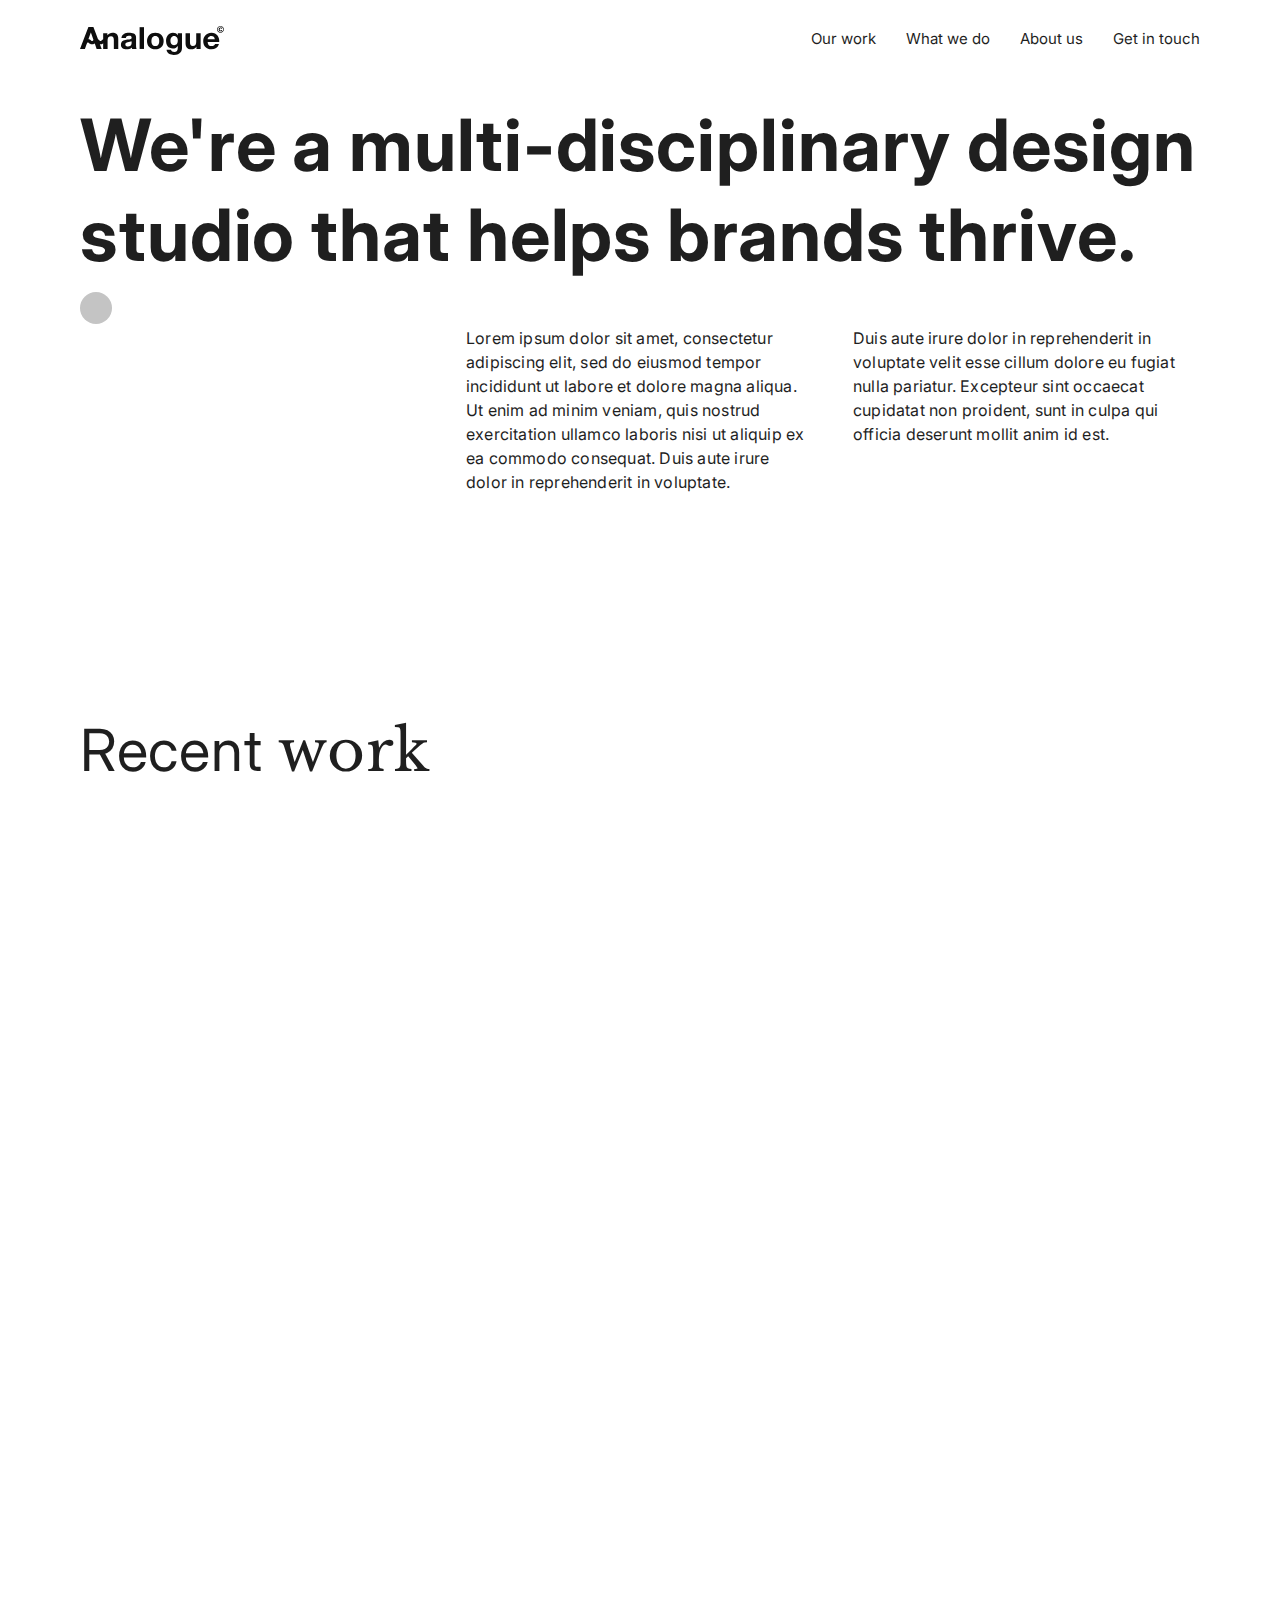
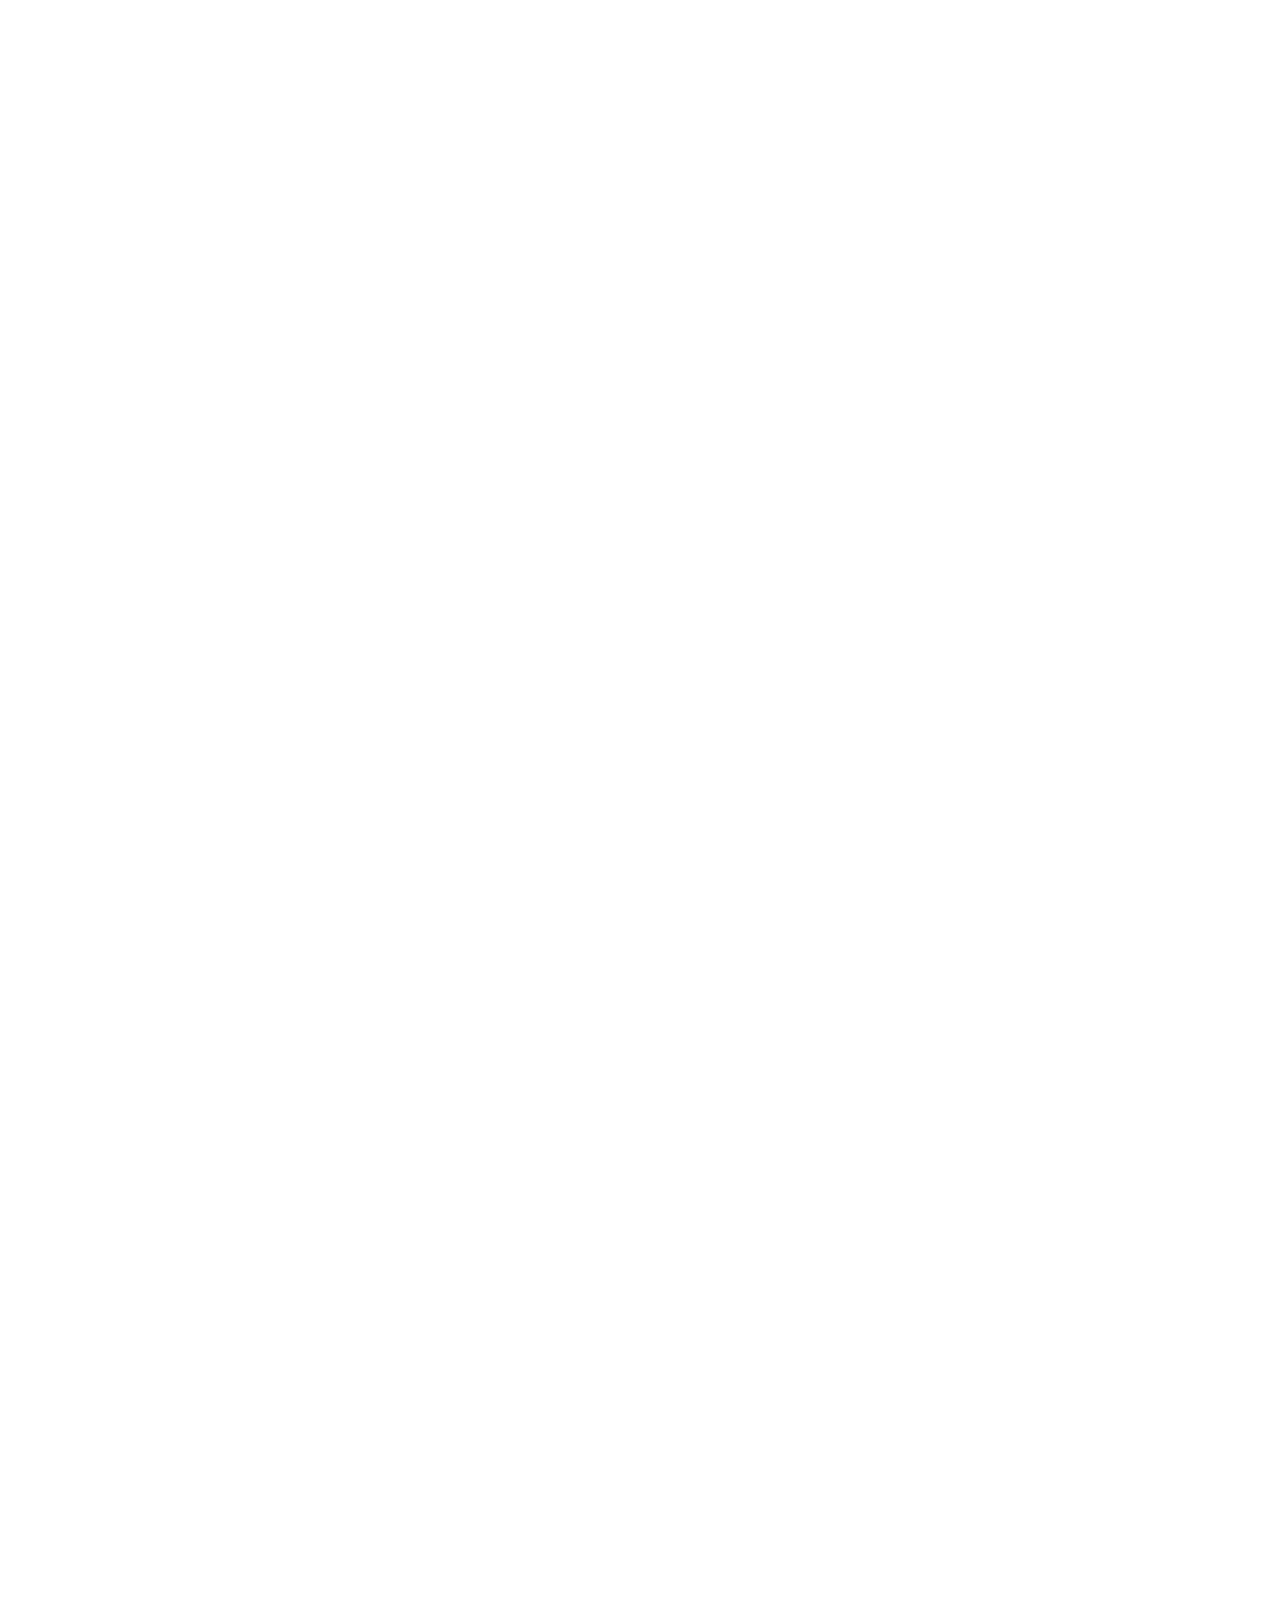
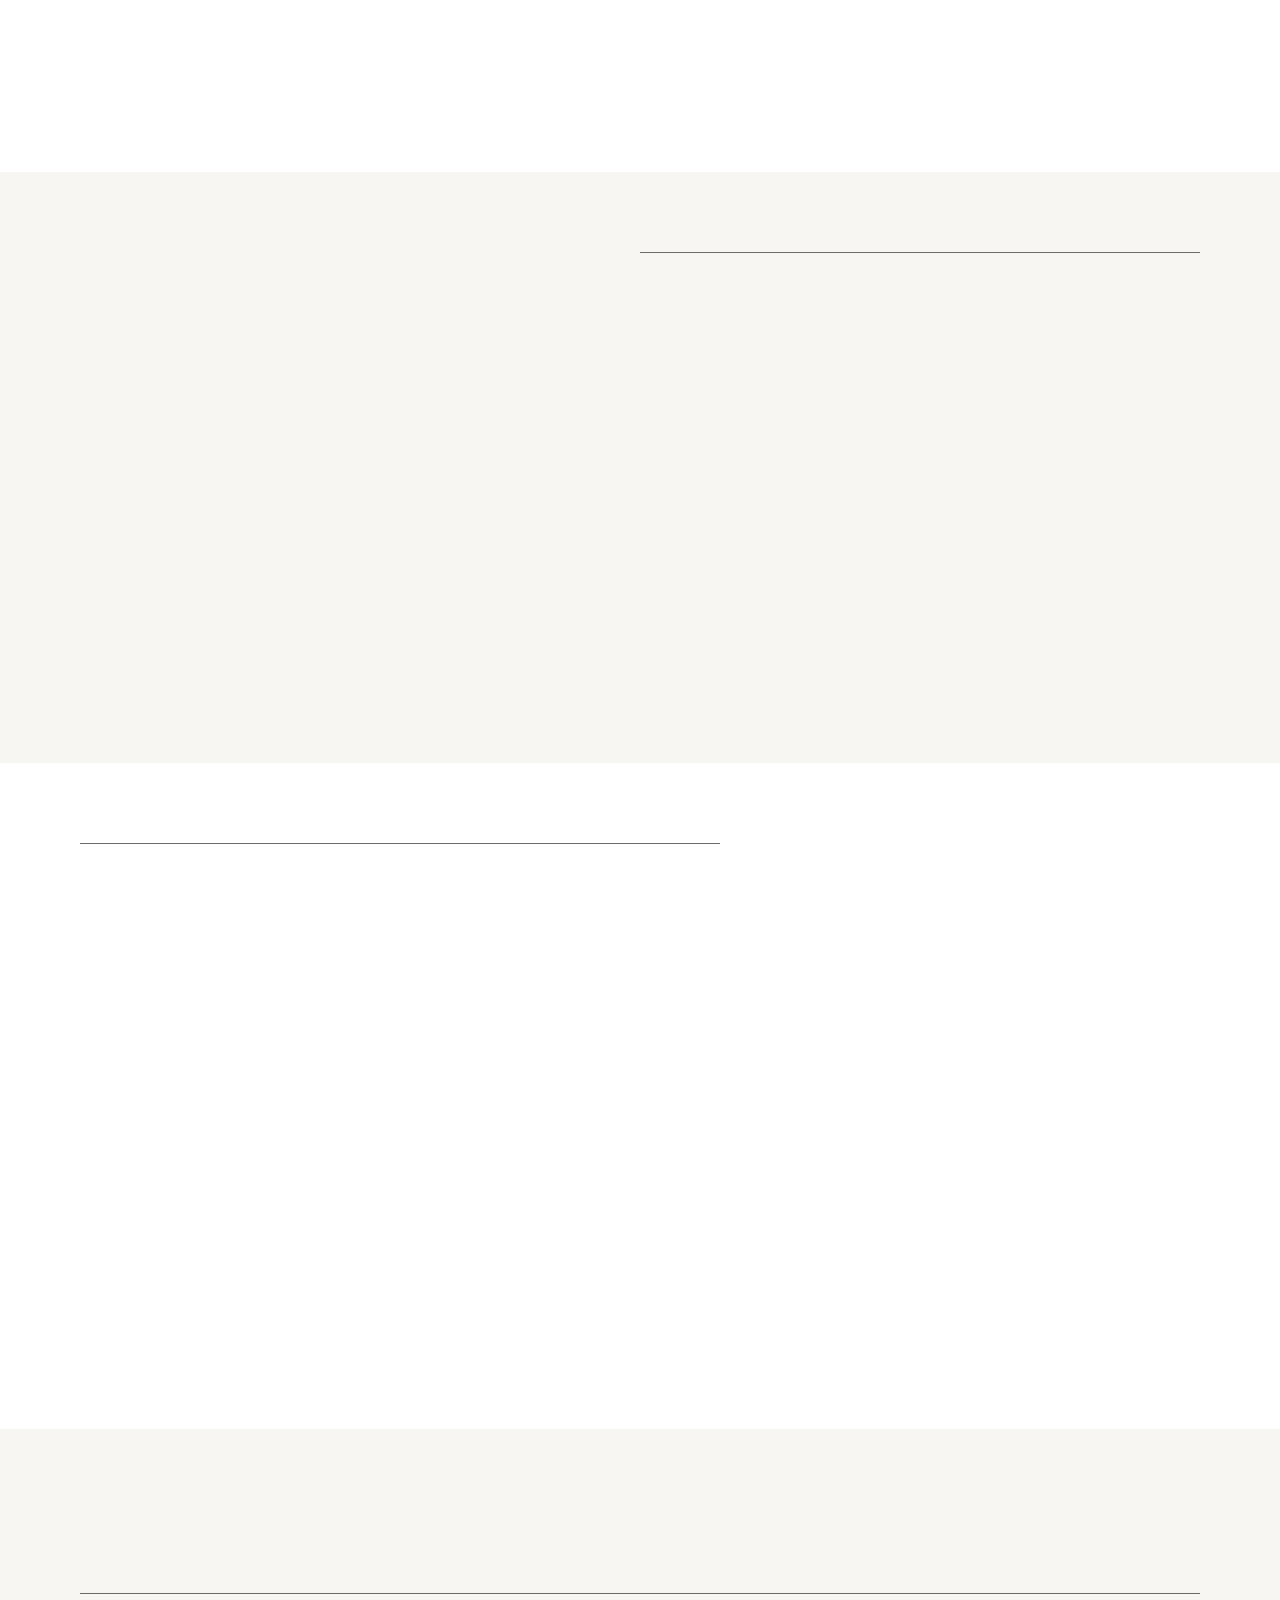
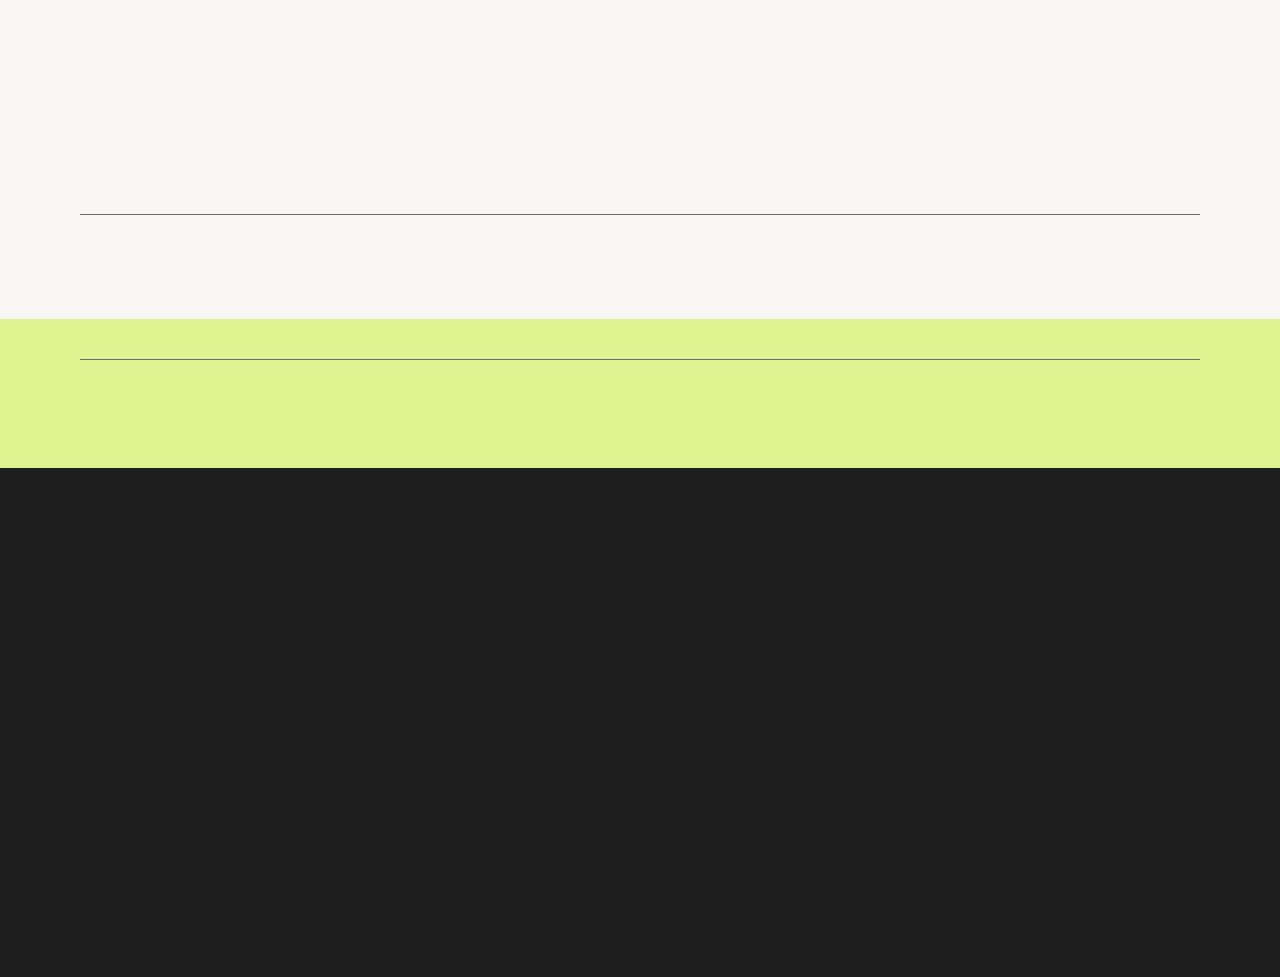
==== commit a38bbd89: "bagfix" ====
--- a/index.html
+++ b/index.html
@@ -5,7 +5,7 @@
 	<meta charset="UTF-8">
 	<meta name="format-detection" content="telephone=no">
 	<meta name="viewport" content="width=device-width, initial-scale=1.0">
-	<link rel="stylesheet" href="css/style.min.css?_v=20220905231831">
+	<link rel="stylesheet" href="css/style.min.css?_v=20220906124444">
 	<title>Главная</title>
 </head>
 
@@ -320,7 +320,7 @@
 			</div>
 		</footer>
 	</div>
-	<script src="js/app.min.js?_v=20220905231831"></script>
+	<script src="js/app.min.js?_v=20220906124444"></script>
 </body>
 
 </html>--- a/css/style.min.css
+++ b/css/style.min.css
@@ -248,11 +248,9 @@
   z-index: 1000000000000;
   background-color: #fff;
   transition: all 0.3s linear;
-  transform: translateY(-120%);
   opacity: 0;
 }
 .header._active-anim {
-  transform: translateY(0);
   opacity: 1;
 }
 .header__inner {
